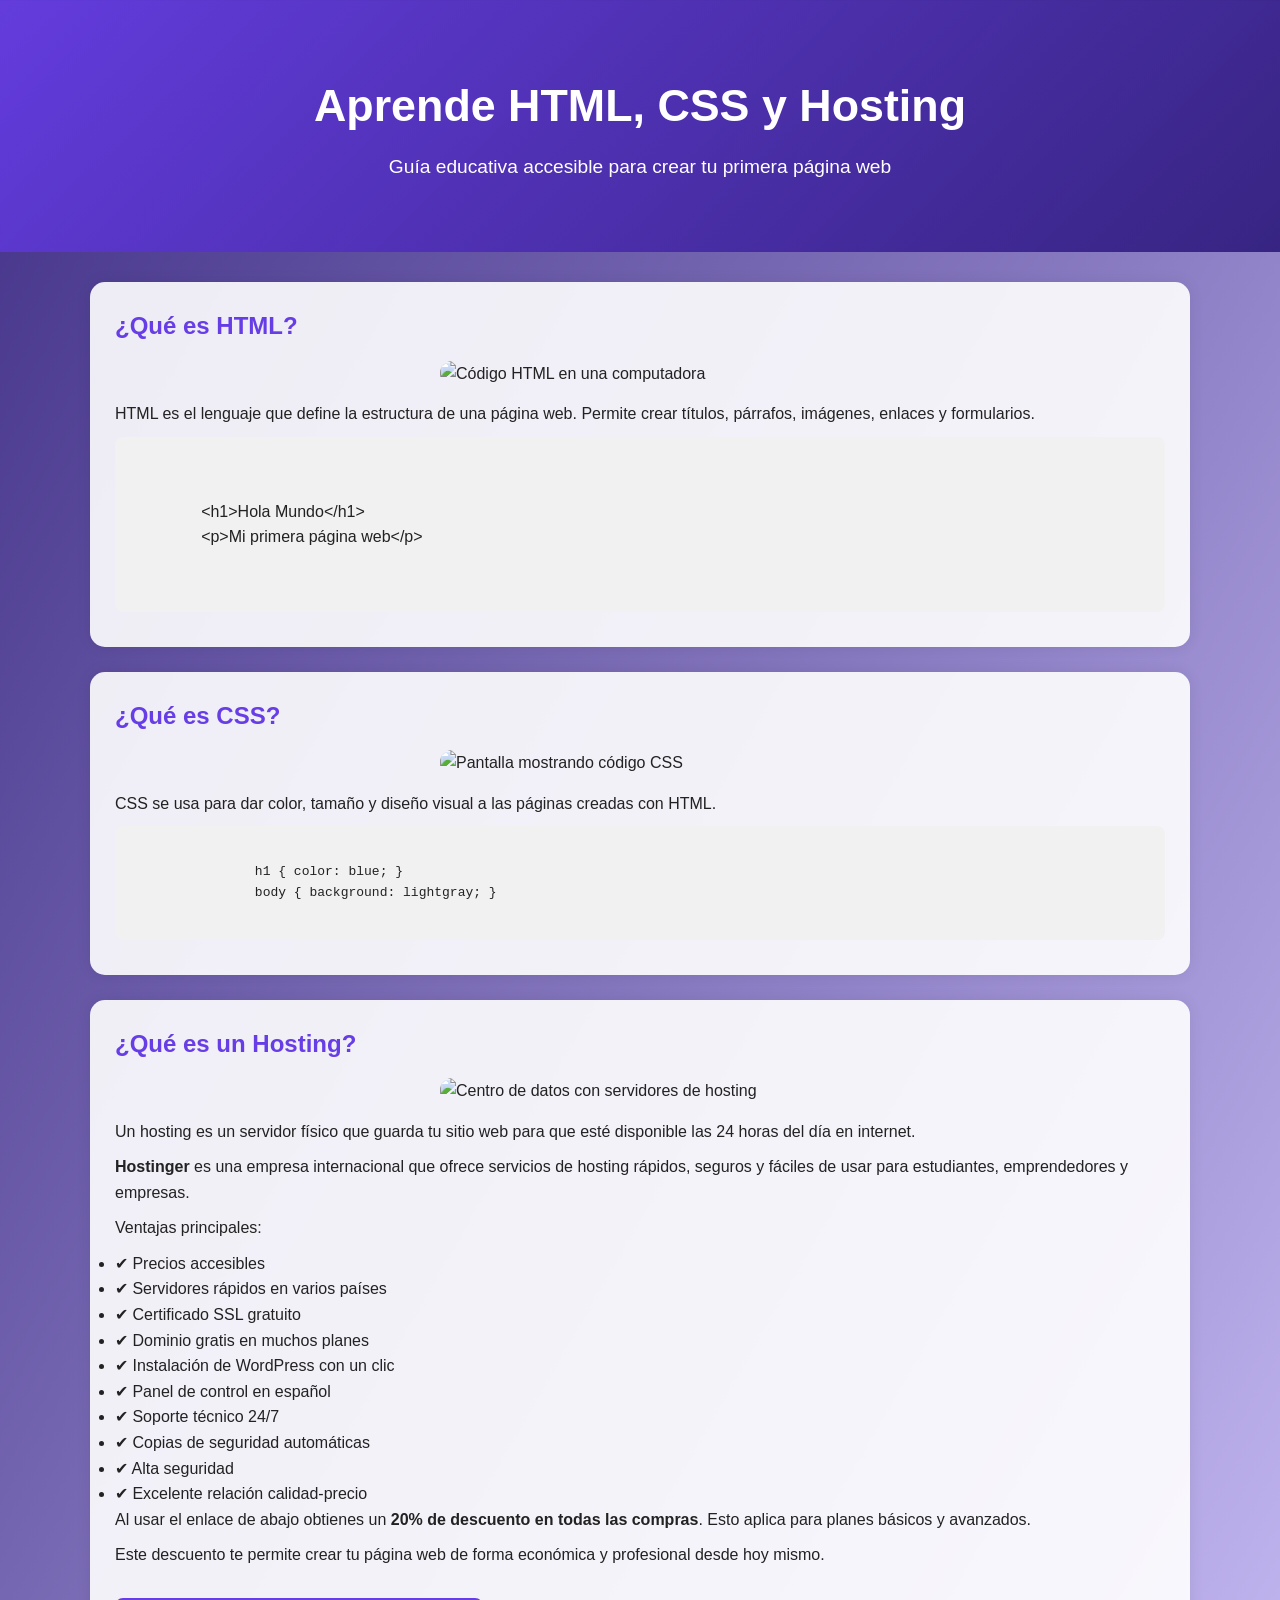
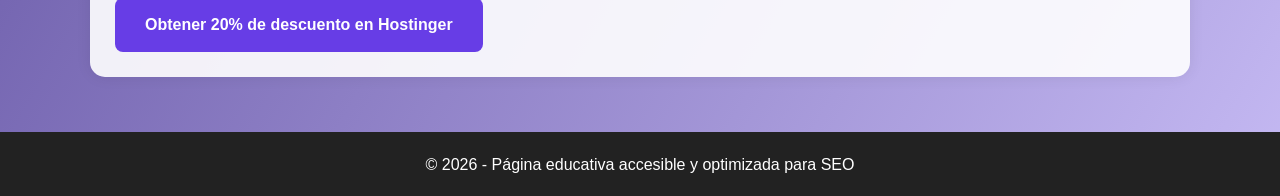
==== index.html @ 62711e07 "index" ====
<!DOCTYPE html>
<html lang="es">

<head>
    <meta charset="UTF-8">

    <title>Aprender HTML, CSS y Hosting | Guía básica con descuento Hostinger</title>

    <meta name="description"
        content="Aprende qué es HTML, CSS y qué es un hosting. Descubre las ventajas de Hostinger y obtén un 20% de descuento en todas las compras con nuestro enlace.">
    <meta name="keywords"
        content="HTML, CSS, hosting, Hostinger, aprender programación, crear página web, descuento hosting">
    <meta name="author" content="Leonardo Andrés Carmona Martínez">
    <meta name="viewport" content="width=device-width, initial-scale=1.0">

    <!-- SEO para redes sociales -->
    <meta property="og:title" content="Aprender HTML, CSS y Hosting">
    <meta property="og:description"
        content="Guía educativa para crear tu primera página web y obtener descuento en Hostinger">
    <meta property="og:type" content="website">
    <link rel="stylesheet" href="css/styles2.css">


</head>

<body>

    <header class="banner" role="banner">
        <h1 class="banner__titulo">Aprende HTML, CSS y Hosting</h1>
        <p class="banner__texto">Guía educativa accesible para crear tu primera página web</p>
    </header>

    <main class="contenedor" role="main">

        <section class="seccion" aria-labelledby="html">
            <h2 id="html" class="seccion__titulo">¿Qué es HTML?</h2>
            <img src="https://images.unsplash.com/photo-1518770660439-4636190af475" alt="Código HTML en una computadora"
                class="seccion__imagen">
            <p class="seccion__texto">
                HTML es el lenguaje que define la estructura de una página web. Permite crear títulos, párrafos,
                imágenes, enlaces y formularios.
            </p>
            <div class="ejemplo" aria-label="Ejemplo de código HTML">
                <code>
                &lt;h1&gt;Hola Mundo&lt;/h1&gt;
                &lt;p&gt;Mi primera página web&lt;/p&gt;
                </code>
            </div>
        </section>

        <section class="seccion" aria-labelledby="css">
            <h2 id="css" class="seccion__titulo">¿Qué es CSS?</h2>
            <img src="https://images.unsplash.com/photo-1555066931-4365d14bab8c" alt="Pantalla mostrando código CSS"
                class="seccion__imagen">
            <p class="seccion__texto">
                CSS se usa para dar color, tamaño y diseño visual a las páginas creadas con HTML.
            </p>
            <div class="ejemplo" aria-label="Ejemplo de código CSS">
                h1 { color: blue; }
                body { background: lightgray; }
            </div>
        </section>

        <section class="seccion" aria-labelledby="hosting">
            <h2 id="hosting" class="seccion__titulo">¿Qué es un Hosting?</h2>
            <img src="https://images.unsplash.com/photo-1581091870627-3b1d2c90a31e"
                alt="Centro de datos con servidores de hosting" class="seccion__imagen">

            <p class="seccion__texto">
                Un hosting es un servidor físico que guarda tu sitio web para que esté disponible las 24 horas del día
                en internet.
            </p>

            <p class="seccion__texto">
                <strong>Hostinger</strong> es una empresa internacional que ofrece servicios de hosting rápidos, seguros
                y fáciles de usar para estudiantes, emprendedores y empresas.
            </p>

            <p class="seccion__texto">Ventajas principales:</p>
            <ul>
                <li>✔ Precios accesibles</li>
                <li>✔ Servidores rápidos en varios países</li>
                <li>✔ Certificado SSL gratuito</li>
                <li>✔ Dominio gratis en muchos planes</li>
                <li>✔ Instalación de WordPress con un clic</li>
                <li>✔ Panel de control en español</li>
                <li>✔ Soporte técnico 24/7</li>
                <li>✔ Copias de seguridad automáticas</li>
                <li>✔ Alta seguridad</li>
                <li>✔ Excelente relación calidad-precio</li>
            </ul>

            <p class="seccion__texto">
                Al usar el enlace de abajo obtienes un <strong>20% de descuento en todas las compras</strong>.
                Esto aplica para planes básicos y avanzados.
            </p>

            <p class="seccion__texto">
                Este descuento te permite crear tu página web de forma económica y profesional desde hoy mismo.
            </p>

            <a href="https://www.hostinger.com" target="_blank" rel="noopener" class="boton"
                aria-label="Ir a Hostinger y obtener 20 por ciento de descuento">
                Obtener 20% de descuento en Hostinger
            </a>

        </section>

    </main>

    <footer class="pie" role="contentinfo">
        <p>© 2026 - Página educativa accesible y optimizada para SEO</p>
    </footer>

</body>

</html>
---- css/styles2.css ----
* {
    margin: 0;
    padding: 0;
    box-sizing: border-box;
    font-family: Arial, sans-serif;
}

body {
    background: linear-gradient(120deg, #2d1a7ae6, #beb1f1e6);
    color: #222;
    line-height: 1.6;
}

/* ===== ACCESIBILIDAD ===== */
:focus {
    outline: 3px solid #ff7a18;
}

/* ===== BANNER ===== */
.banner {
    background: linear-gradient(135deg, #673de6e6, #2d1a7ae6),
        url("https://images.unsplash.com/photo-1498050108023-c5249f4df085");
    background-size: cover;
    background-position: center;
    color: white;
    padding: 70px 20px;
    text-align: center;
}

.banner__titulo {
    font-size: 2.8rem;
}

.banner__texto {
    margin-top: 10px;
    font-size: 1.2rem;
}

/* ===== CONTENEDOR ===== */
.contenedor {
    width: 90%;
    max-width: 1100px;
    margin: auto;
    padding: 30px 0;
}

/* ===== SECCION ===== */
.seccion {
    background: rgba(255, 255, 255, 0.9);
    padding: 25px;
    margin-bottom: 25px;
    border-radius: 15px;
    box-shadow: 0 0 15px rgba(0, 0, 0, 0.08);
}

.seccion__titulo {
    color: #673de6;
    margin-bottom: 10px;
}

.seccion__texto {
    margin-bottom: 10px;
}

/* ===== IMAGEN ===== */
.seccion__imagen {
    width: 100%;
    max-width: 400px;
    display: block;
    margin: 15px auto;
    border-radius: 12px;
}

/* ===== EJEMPLO ===== */
.ejemplo {
    background: #f1f1f1;
    padding: 15px;
    border-radius: 8px;
    margin: 10px 0;
    font-family: monospace;
    white-space: pre-wrap;
}

/* ===== BOTON ===== */
.boton {
    display: inline-block;
    padding: 14px 30px;
    background-color: #673de6;
    color: white;
    text-decoration: none;
    border-radius: 8px;
    margin-top: 20px;
    font-weight: bold;
}

.boton:hover,
.boton:focus {
    background-color: #4b2bbf;
}

/* ===== PIE ===== */
.pie {
    background-color: #222;
    color: white;
    text-align: center;
    padding: 20px;
}

/* ===== RESPONSIVE ===== */
@media (max-width: 768px) {
    .banner__titulo {
        font-size: 2rem;
    }
}
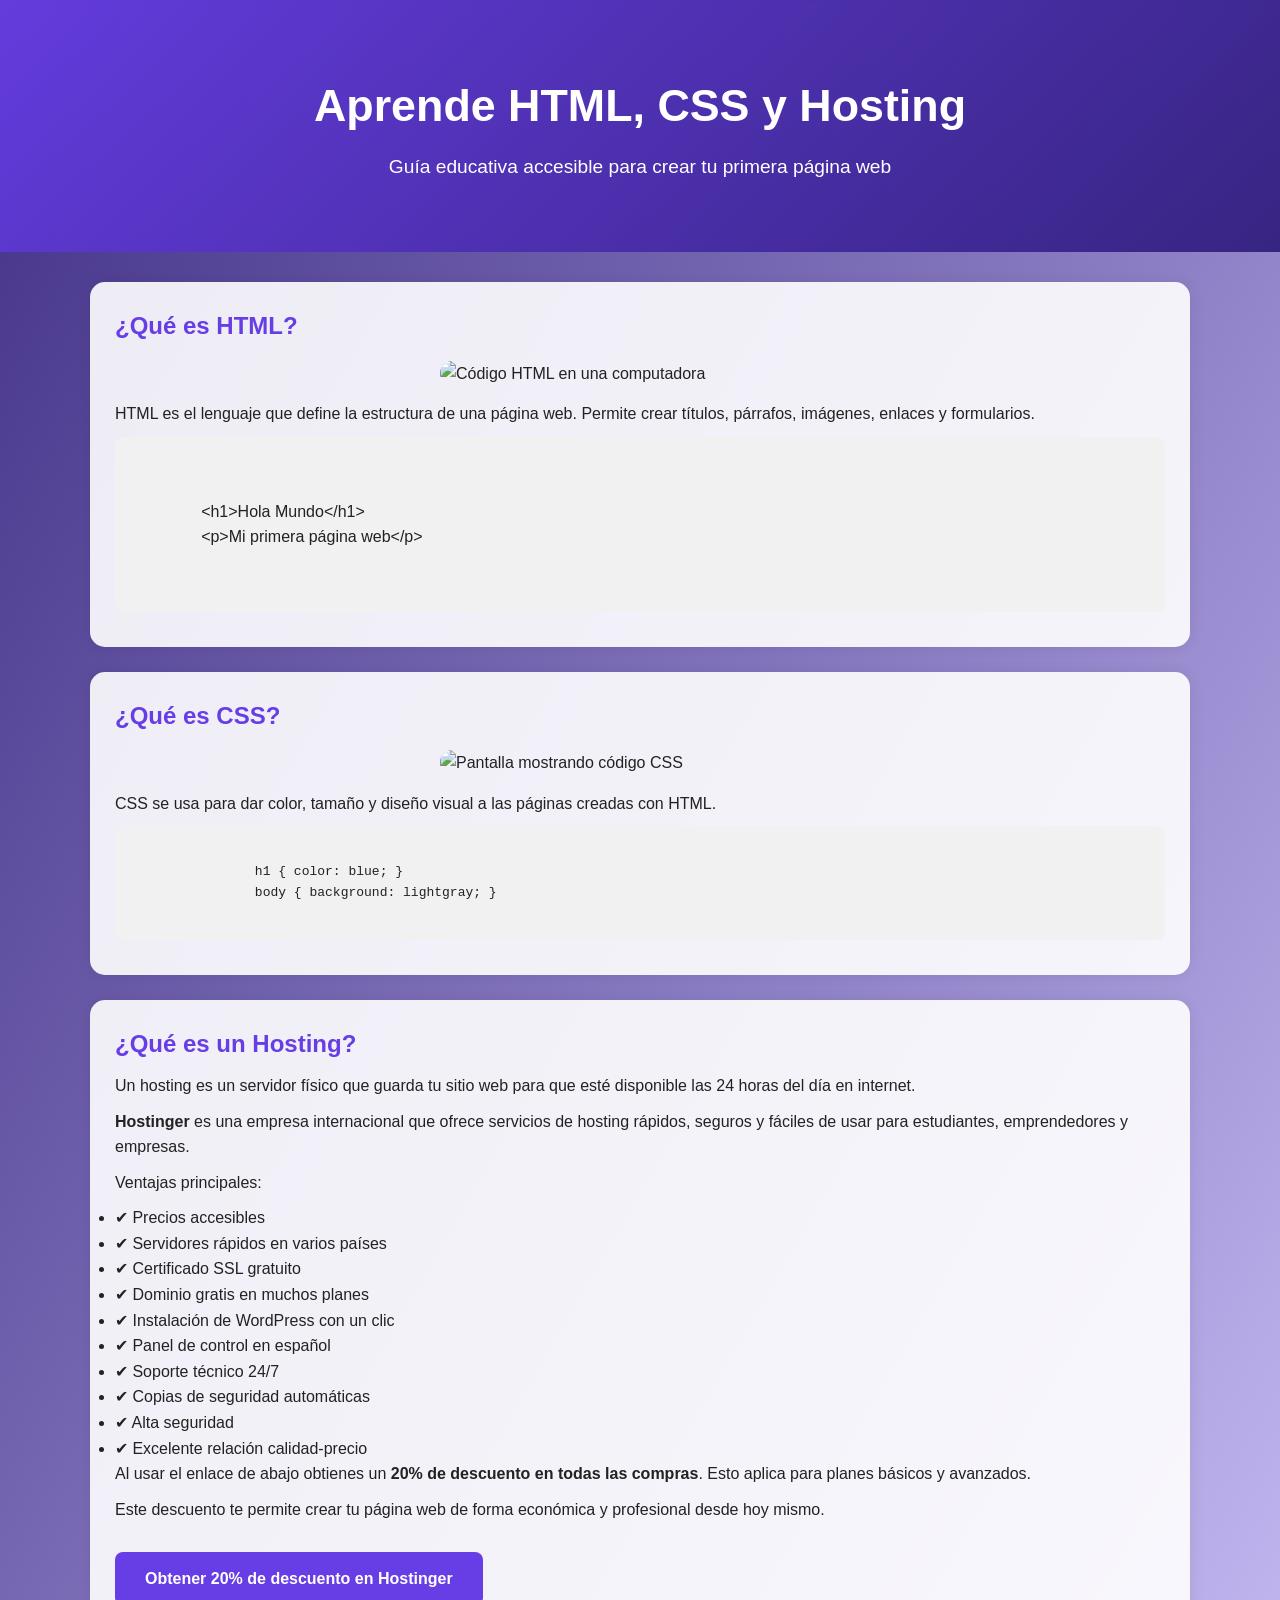
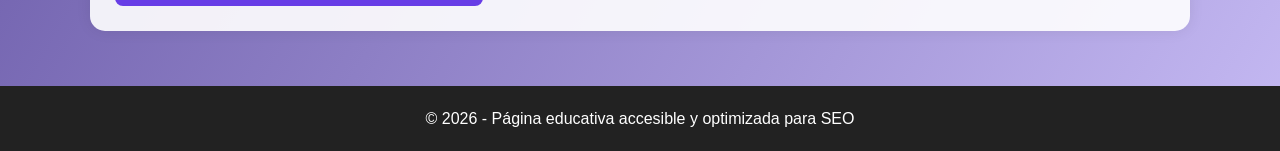
==== commit 041787bd: "modificado sin vinculo de imagen" ====
--- a/index.html
+++ b/index.html
@@ -63,8 +63,7 @@
 
         <section class="seccion" aria-labelledby="hosting">
             <h2 id="hosting" class="seccion__titulo">¿Qué es un Hosting?</h2>
-            <img src="https://images.unsplash.com/photo-1581091870627-3b1d2c90a31e"
-                alt="Centro de datos con servidores de hosting" class="seccion__imagen">
+           
 
             <p class="seccion__texto">
                 Un hosting es un servidor físico que guarda tu sitio web para que esté disponible las 24 horas del día
@@ -114,4 +113,5 @@
 
 </body>
 
-</html>+
+</html>
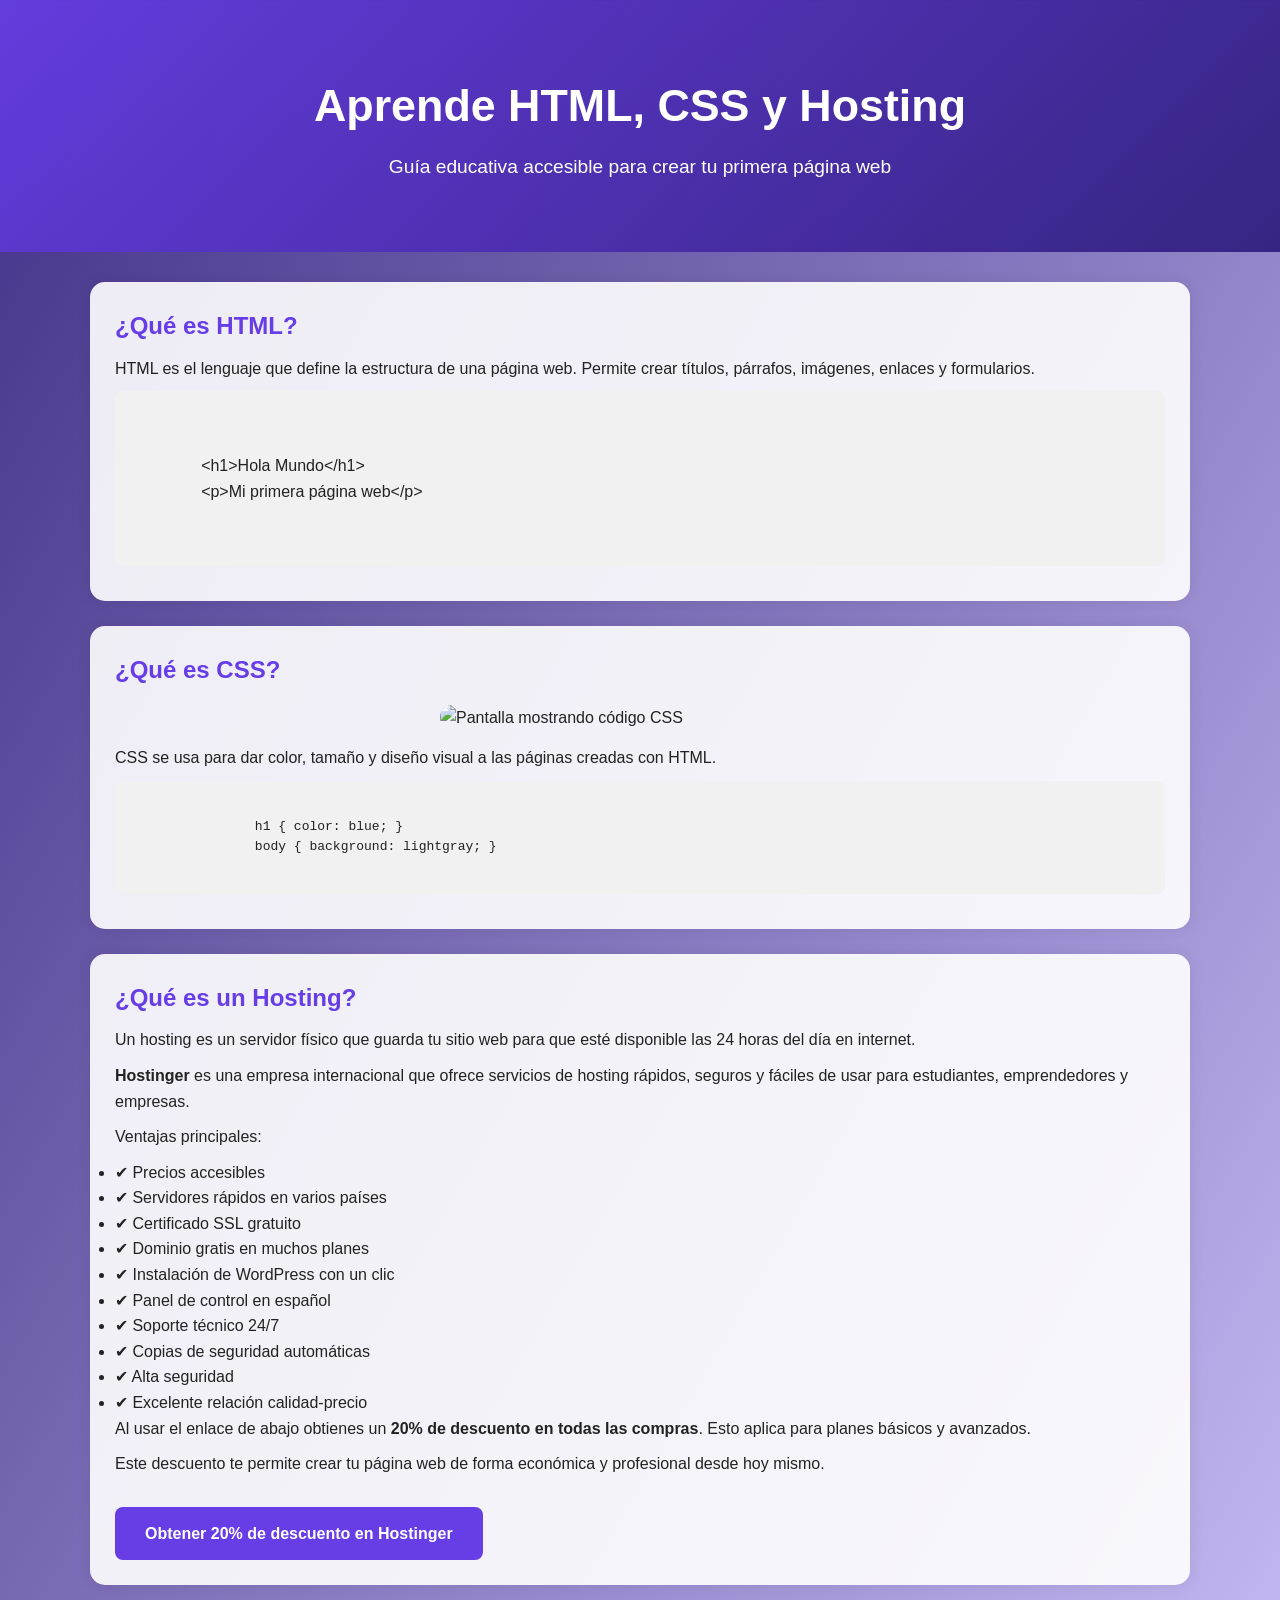
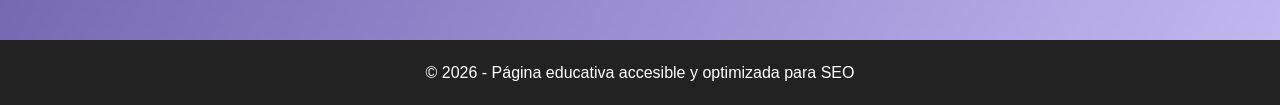
==== commit 9dd6ede7: "quito enlace primera imagen" ====
--- a/index.html
+++ b/index.html
@@ -34,8 +34,7 @@
 
         <section class="seccion" aria-labelledby="html">
             <h2 id="html" class="seccion__titulo">¿Qué es HTML?</h2>
-            <img src="https://images.unsplash.com/photo-1518770660439-4636190af475" alt="Código HTML en una computadora"
-                class="seccion__imagen">
+            
             <p class="seccion__texto">
                 HTML es el lenguaje que define la estructura de una página web. Permite crear títulos, párrafos,
                 imágenes, enlaces y formularios.
@@ -115,3 +114,4 @@
 
 
 </html>
+
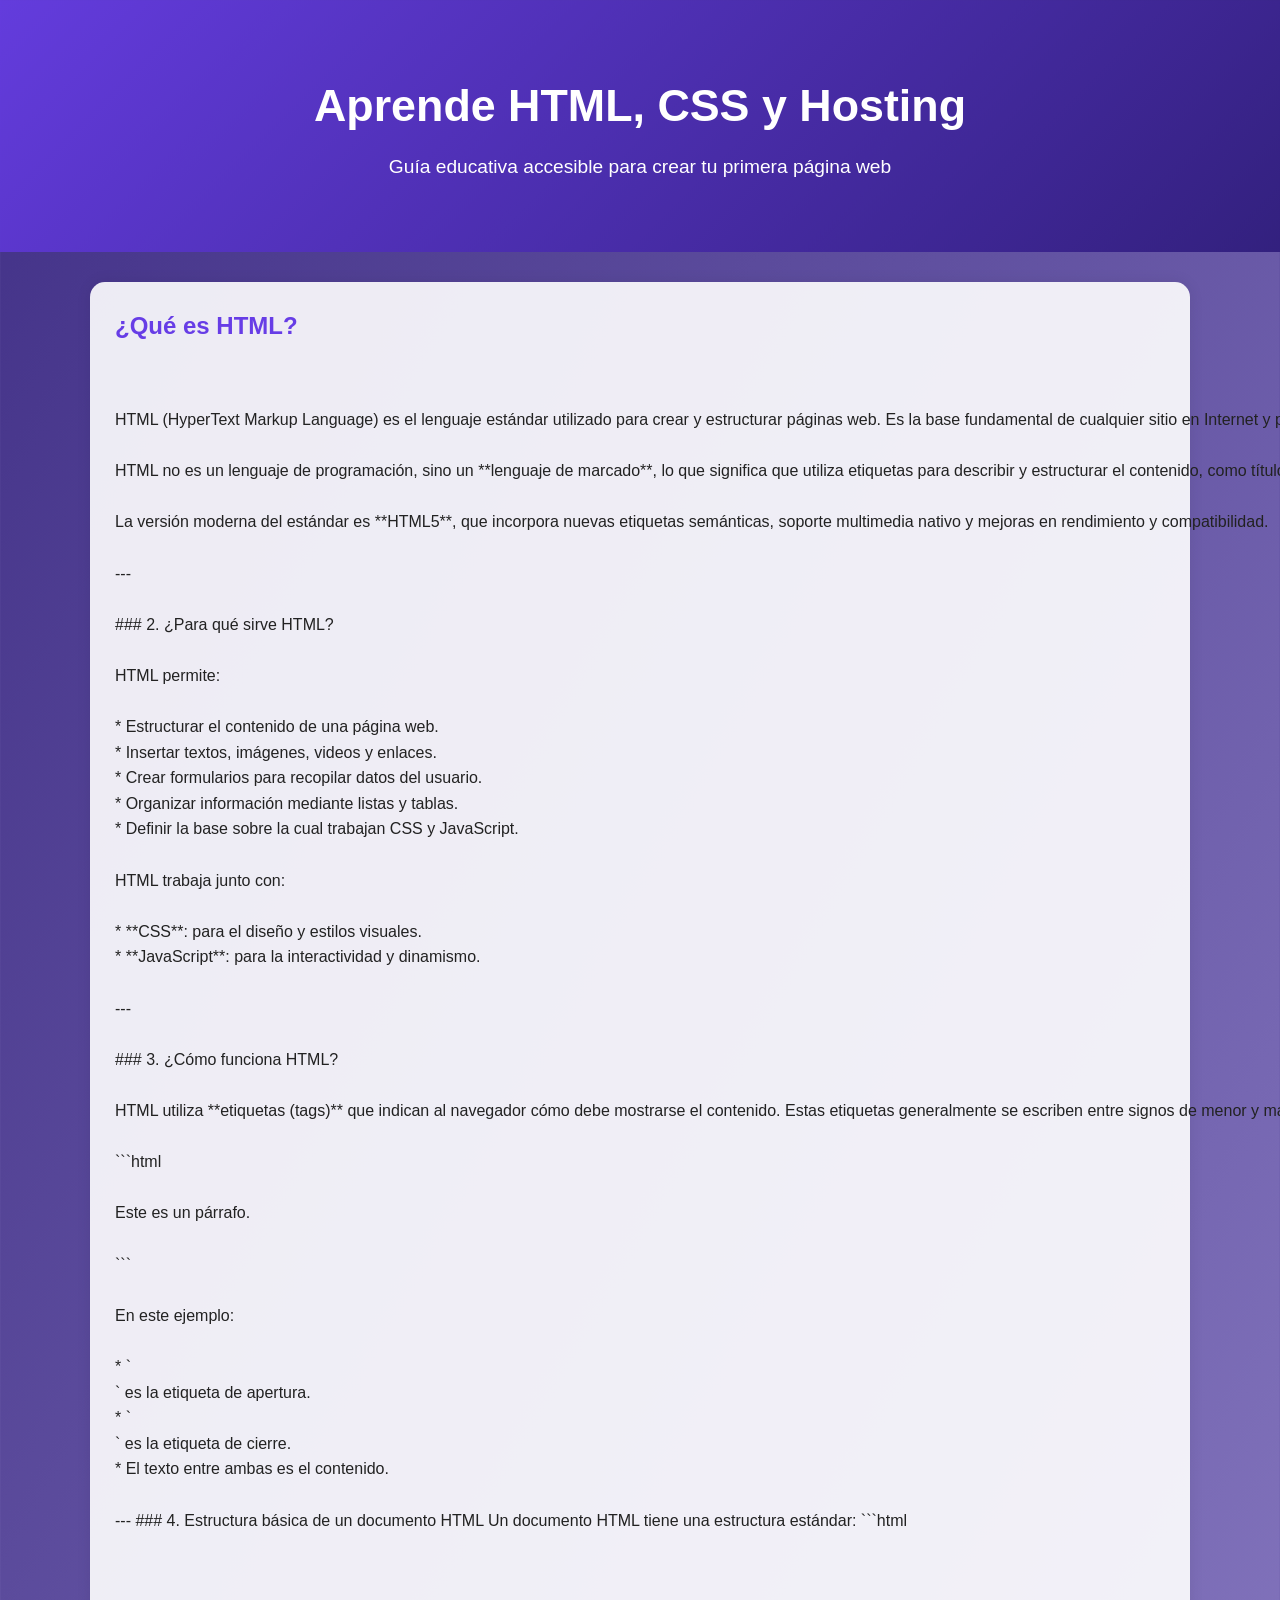
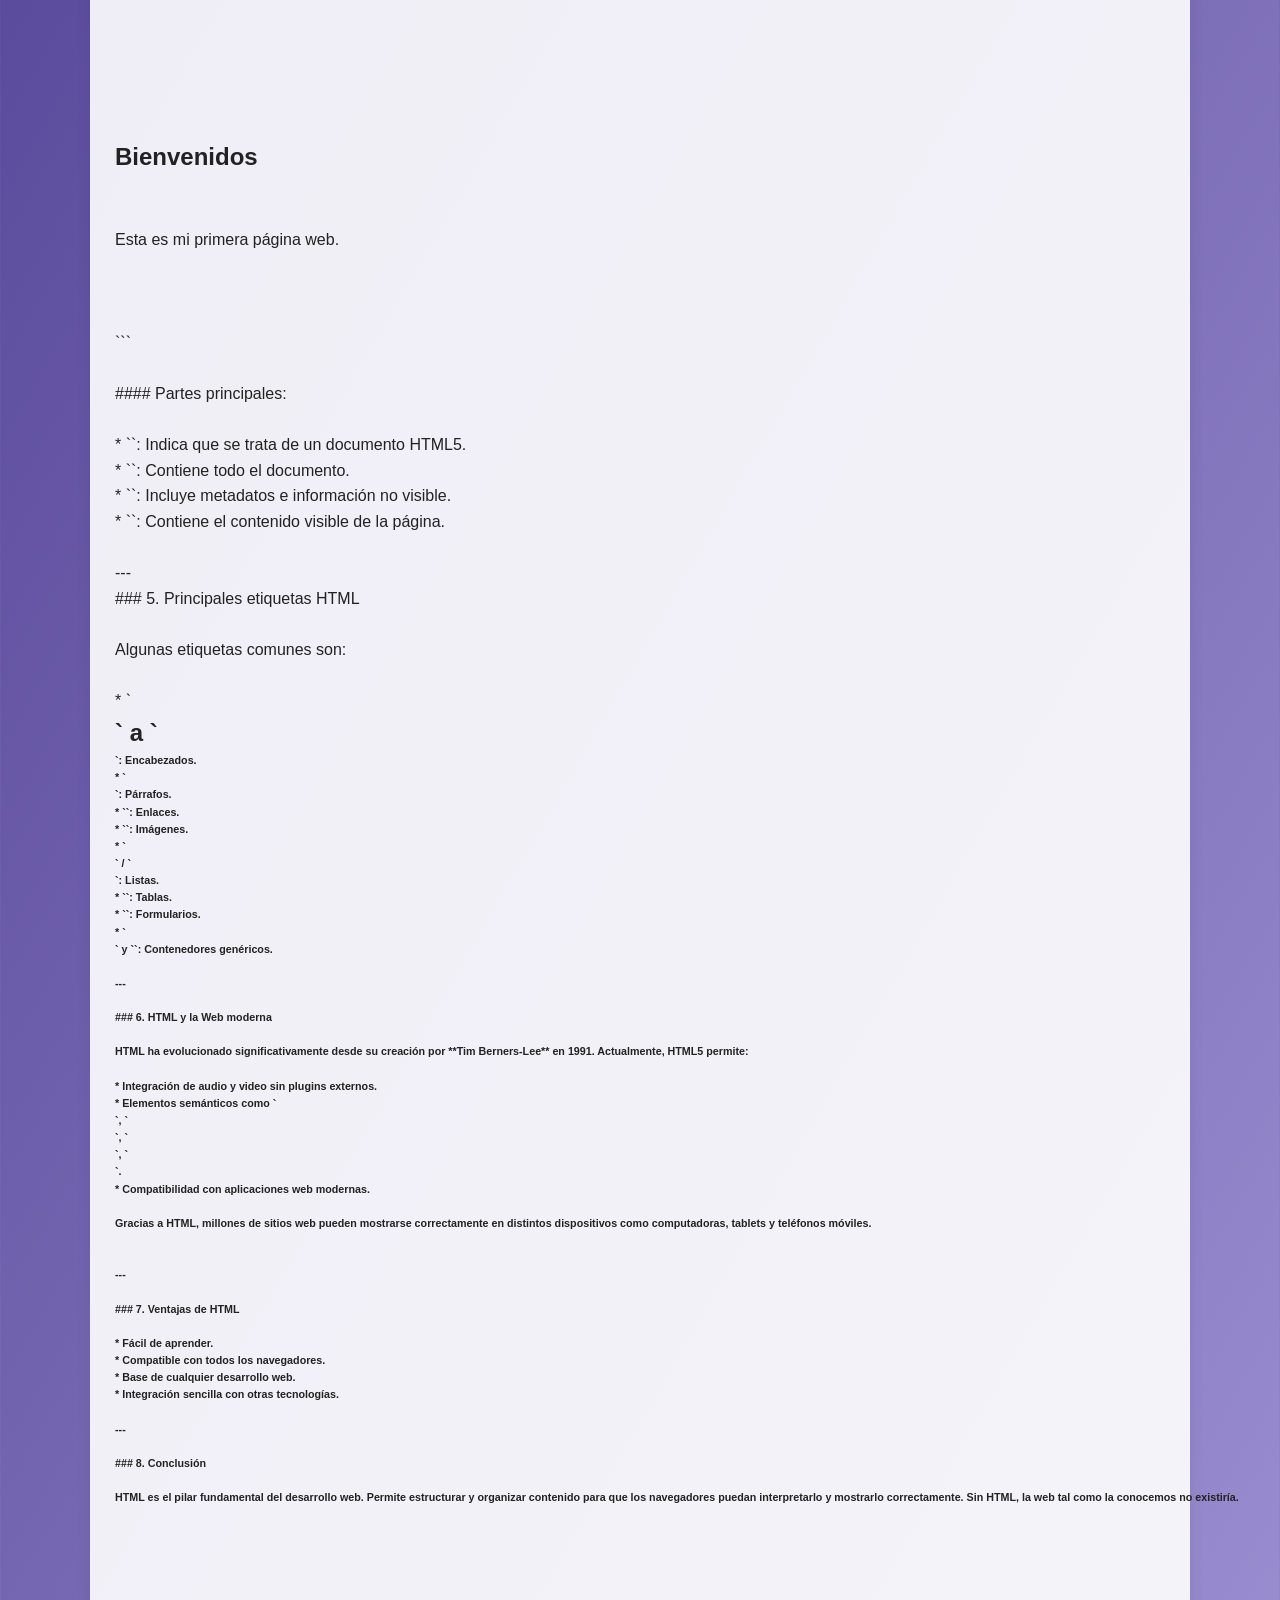
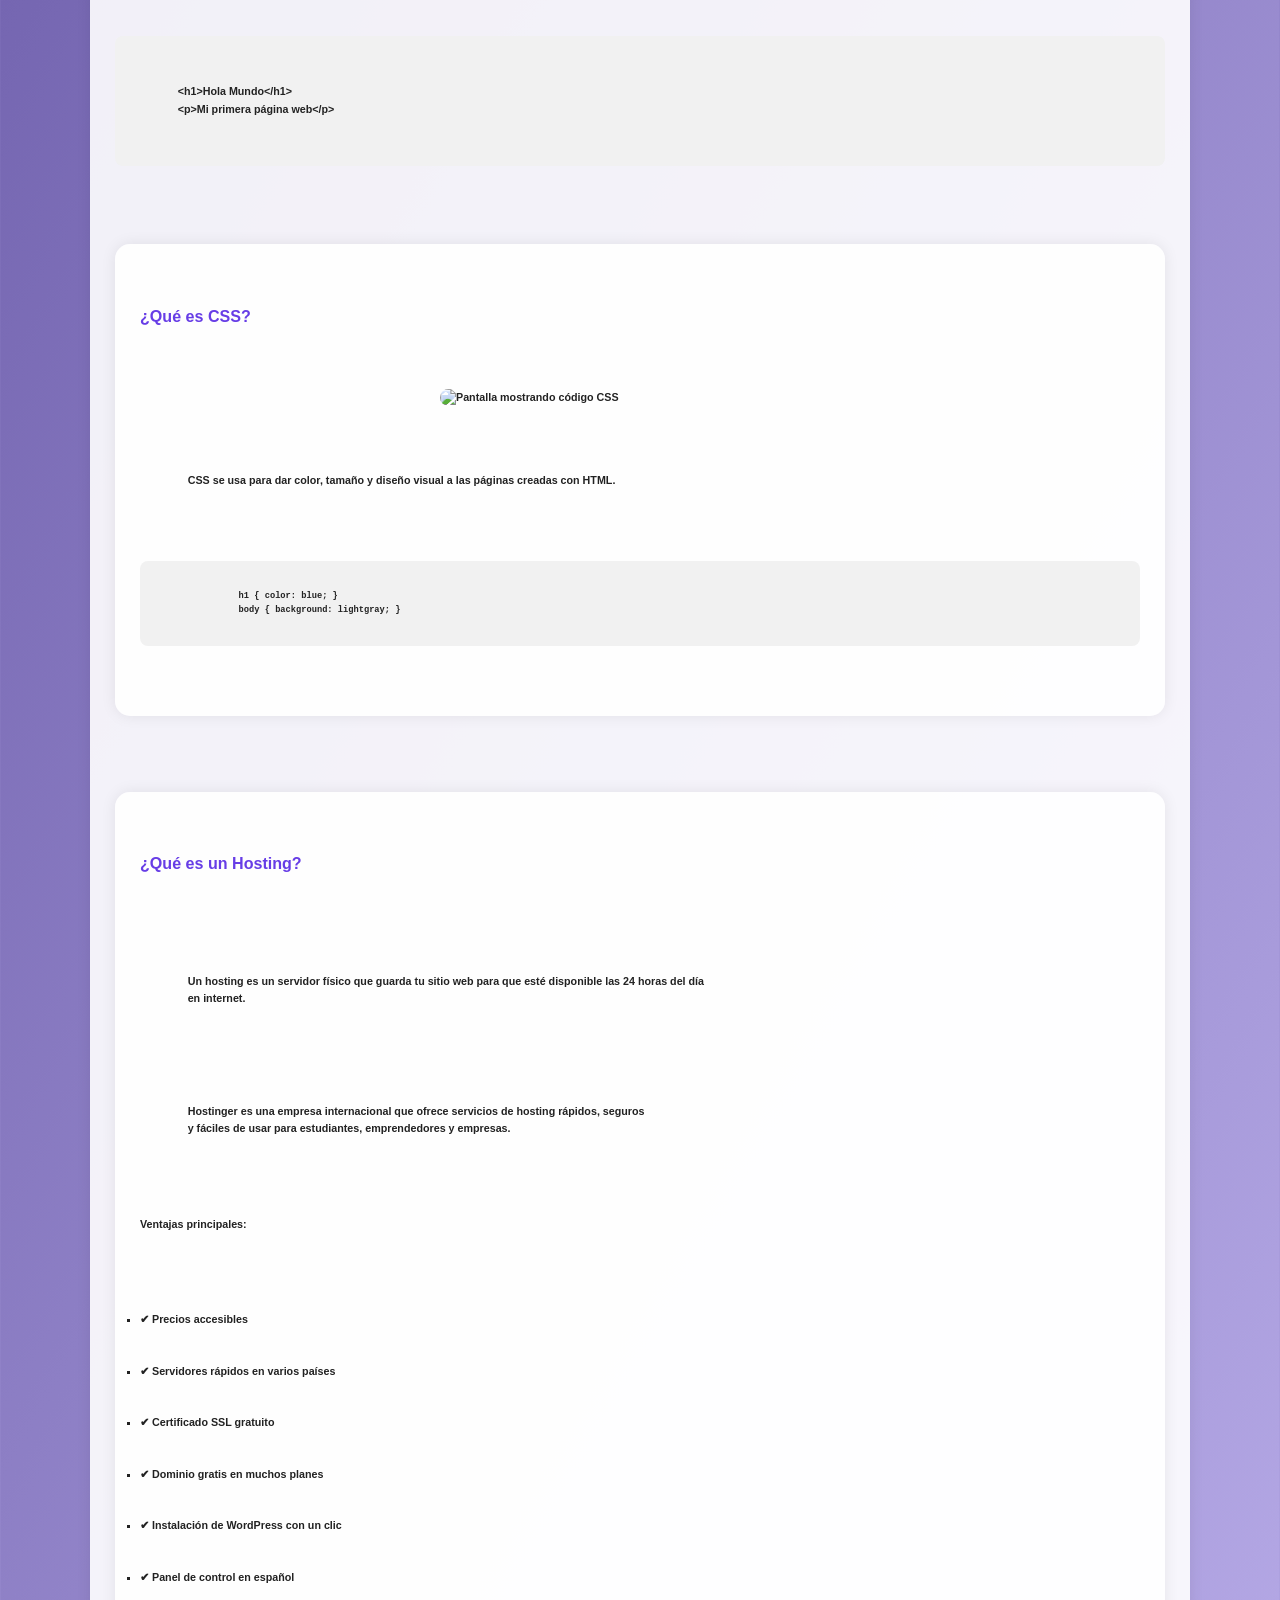
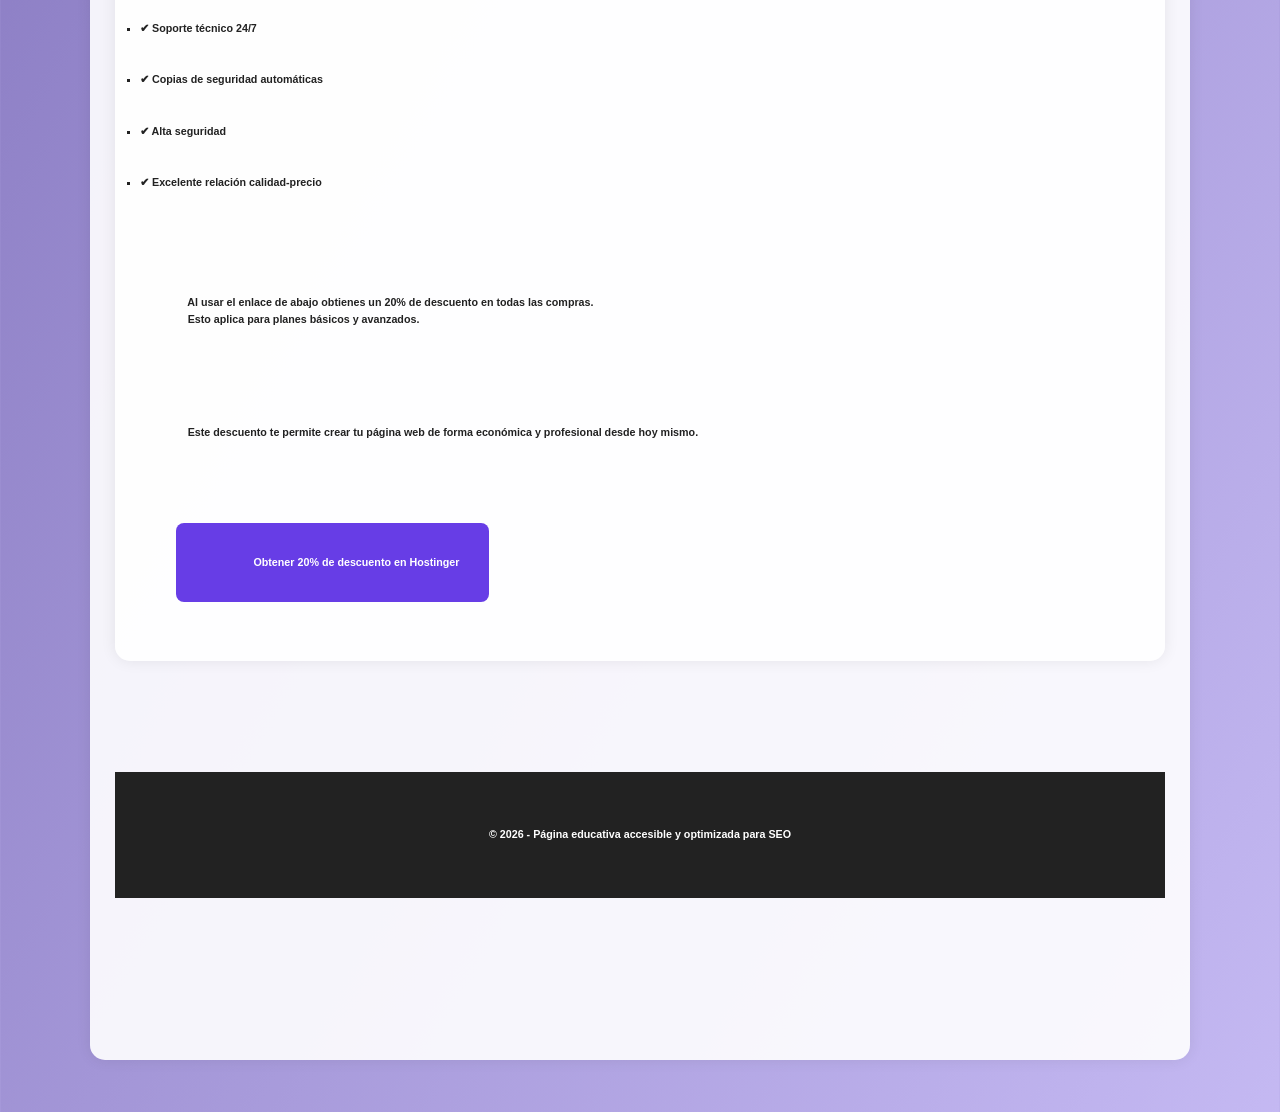
==== commit f161f15e: "con etiquetas code y pre" ====
--- a/index.html
+++ b/index.html
@@ -36,8 +36,124 @@
             <h2 id="html" class="seccion__titulo">¿Qué es HTML?</h2>
             
             <p class="seccion__texto">
-                HTML es el lenguaje que define la estructura de una página web. Permite crear títulos, párrafos,
-                imágenes, enlaces y formularios.
+             <pre>
+                      <code>
+
+HTML (HyperText Markup Language) es el lenguaje estándar utilizado para crear y estructurar páginas web. Es la base fundamental de cualquier sitio en Internet y permite definir la organización y el contenido que se muestra en los navegadores.
+
+HTML no es un lenguaje de programación, sino un **lenguaje de marcado**, lo que significa que utiliza etiquetas para describir y estructurar el contenido, como títulos, párrafos, imágenes, enlaces, tablas y formularios.
+
+La versión moderna del estándar es **HTML5**, que incorpora nuevas etiquetas semánticas, soporte multimedia nativo y mejoras en rendimiento y compatibilidad.
+
+---
+
+### 2. ¿Para qué sirve HTML?
+
+HTML permite:
+
+* Estructurar el contenido de una página web.
+* Insertar textos, imágenes, videos y enlaces.
+* Crear formularios para recopilar datos del usuario.
+* Organizar información mediante listas y tablas.
+* Definir la base sobre la cual trabajan CSS y JavaScript.
+
+HTML trabaja junto con:
+
+* **CSS**: para el diseño y estilos visuales.
+* **JavaScript**: para la interactividad y dinamismo.
+
+---
+
+### 3. ¿Cómo funciona HTML?
+
+HTML utiliza **etiquetas (tags)** que indican al navegador cómo debe mostrarse el contenido. Estas etiquetas generalmente se escriben entre signos de menor y mayor que:
+
+```html
+                      </code></pre>
+             <code><pre>
+<p>Este es un párrafo.</p>
+```
+
+En este ejemplo:
+
+* `<p>` es la etiqueta de apertura.
+* `</p>` es la etiqueta de cierre.
+* El texto entre ambas es el contenido.
+                  </code></pre>
+
+---
+
+### 4. Estructura básica de un documento HTML
+
+Un documento HTML tiene una estructura estándar:
+
+```html <code><pre>
+<!DOCTYPE html>
+<html>
+<head>
+    <meta charset="UTF-8">
+    <title>Mi página web</title>
+</head>
+<body>
+    <h1>Bienvenidos</h1>
+    <p>Esta es mi primera página web.</p>
+</body>
+</html>
+```
+ </code></pre>
+             <code><pre>
+#### Partes principales:
+
+* `<!DOCTYPE html>`: Indica que se trata de un documento HTML5.
+* `<html>`: Contiene todo el documento.
+* `<head>`: Incluye metadatos e información no visible.
+* `<body>`: Contiene el contenido visible de la página.
+ </code></pre>
+---
+ <code><pre>
+### 5. Principales etiquetas HTML
+
+Algunas etiquetas comunes son:
+
+* `<h1>` a `<h6>`: Encabezados.
+* `<p>`: Párrafos.
+* `<a>`: Enlaces.
+* `<img>`: Imágenes.
+* `<ul>` / `<ol>`: Listas.
+* `<table>`: Tablas.
+* `<form>`: Formularios.
+* `<div>` y `<span>`: Contenedores genéricos.
+ </code></pre>
+---
+ <code><pre>
+### 6. HTML y la Web moderna
+
+HTML ha evolucionado significativamente desde su creación por **Tim Berners-Lee** en 1991. Actualmente, HTML5 permite:
+
+* Integración de audio y video sin plugins externos.
+* Elementos semánticos como `<header>`, `<section>`, `<article>`, `<footer>`.
+* Compatibilidad con aplicaciones web modernas.
+
+Gracias a HTML, millones de sitios web pueden mostrarse correctamente en distintos dispositivos como computadoras, tablets y teléfonos móviles.
+ </code></pre>
+---
+
+### 7. Ventajas de HTML
+
+* Fácil de aprender.
+* Compatible con todos los navegadores.
+* Base de cualquier desarrollo web.
+* Integración sencilla con otras tecnologías.
+
+---
+
+### 8. Conclusión
+
+HTML es el pilar fundamental del desarrollo web. Permite estructurar y organizar contenido para que los navegadores puedan interpretarlo y mostrarlo correctamente. Sin HTML, la web tal como la conocemos no existiría.
+
+</code>
+    </pre>
+
             </p>
             <div class="ejemplo" aria-label="Ejemplo de código HTML">
                 <code>
@@ -115,3 +231,4 @@
 
 </html>
 
+
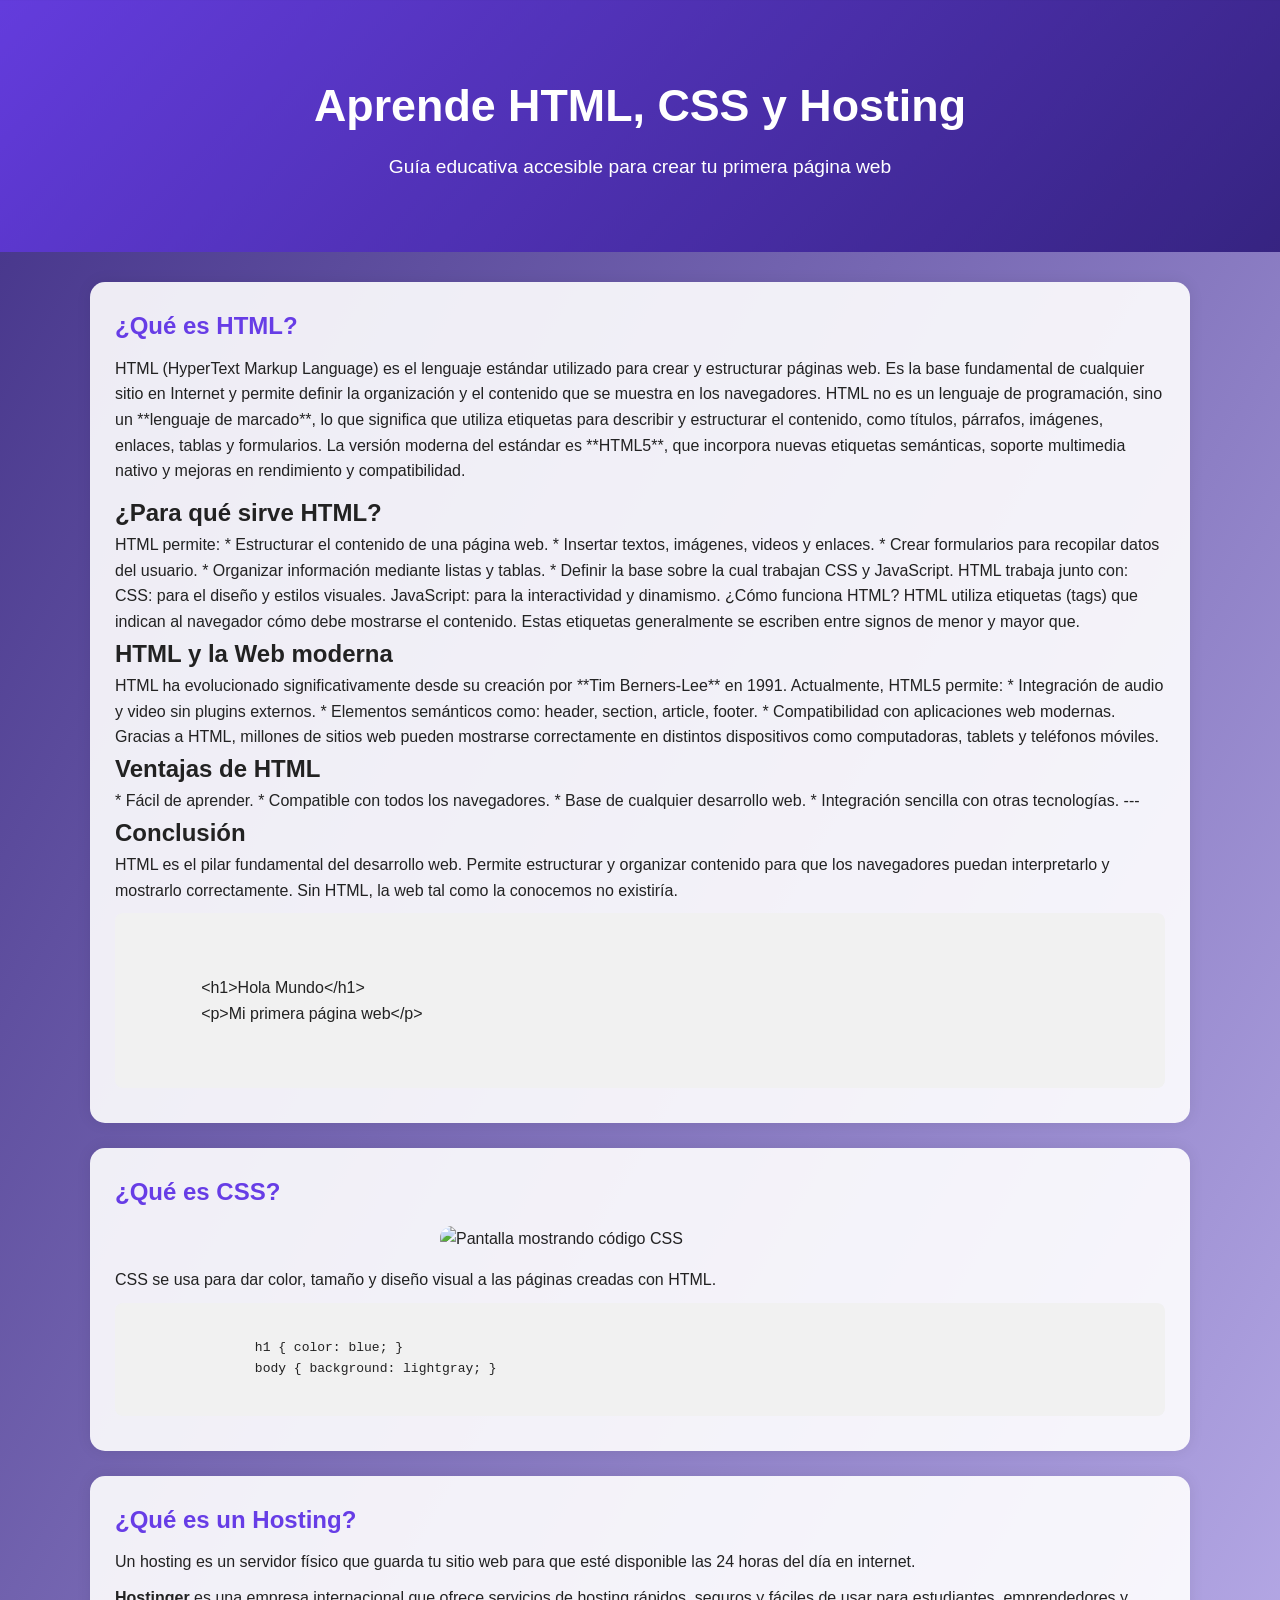
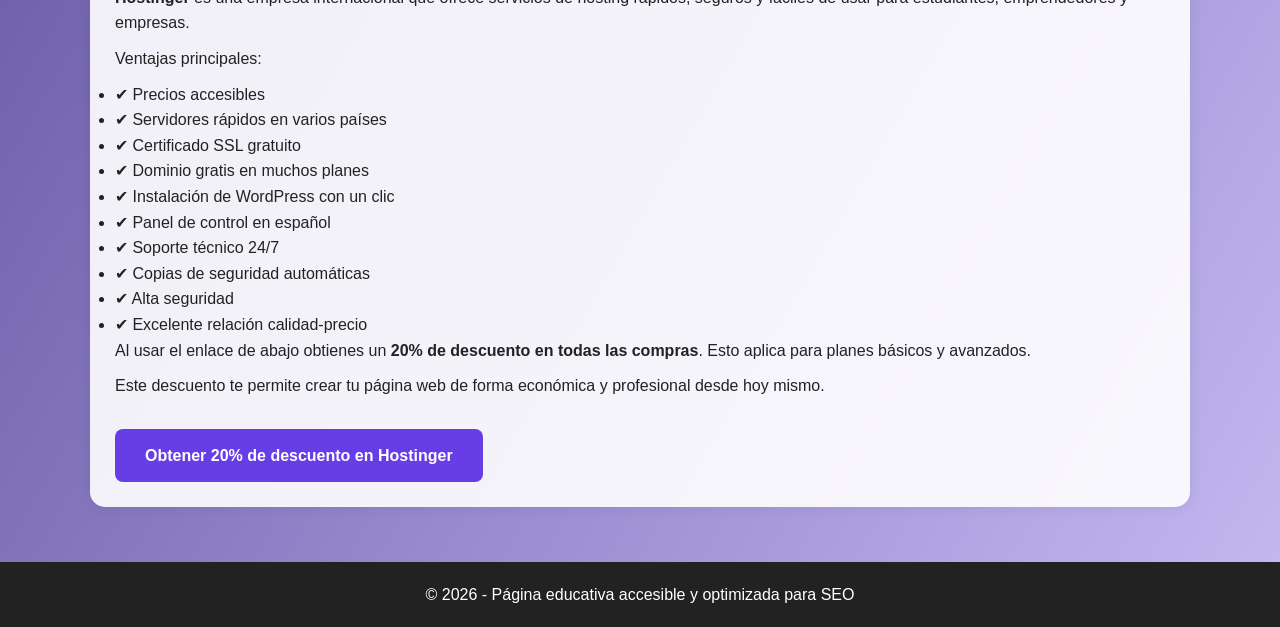
==== commit cf7c6121: "sin ejemplos de codigo" ====
--- a/index.html
+++ b/index.html
@@ -36,18 +36,20 @@
             <h2 id="html" class="seccion__titulo">¿Qué es HTML?</h2>
             
             <p class="seccion__texto">
-             <pre>
-                      <code>
+            
 
-HTML (HyperText Markup Language) es el lenguaje estándar utilizado para crear y estructurar páginas web. Es la base fundamental de cualquier sitio en Internet y permite definir la organización y el contenido que se muestra en los navegadores.
+HTML (HyperText Markup Language) es el lenguaje estándar utilizado para crear y estructurar páginas web. 
+Es la base fundamental de cualquier sitio en Internet y permite definir la organización y el contenido 
+que se muestra en los navegadores.
 
-HTML no es un lenguaje de programación, sino un **lenguaje de marcado**, lo que significa que utiliza etiquetas para describir y estructurar el contenido, como títulos, párrafos, imágenes, enlaces, tablas y formularios.
+HTML no es un lenguaje de programación, sino un **lenguaje de marcado**, 
+lo que significa que utiliza etiquetas para describir y estructurar el contenido, 
+como títulos, párrafos, imágenes, enlaces, tablas y formularios.
 
-La versión moderna del estándar es **HTML5**, que incorpora nuevas etiquetas semánticas, soporte multimedia nativo y mejoras en rendimiento y compatibilidad.
+La versión moderna del estándar es **HTML5**, que incorpora nuevas etiquetas semánticas,
+soporte multimedia nativo y mejoras en rendimiento y compatibilidad.
 
----
-
-### 2. ¿Para qué sirve HTML?
+<h2>¿Para qué sirve HTML?</h2>
 
 HTML permite:
 
@@ -59,86 +61,28 @@
 
 HTML trabaja junto con:
 
-* **CSS**: para el diseño y estilos visuales.
-* **JavaScript**: para la interactividad y dinamismo.
+CSS: para el diseño y estilos visuales.
+JavaScript: para la interactividad y dinamismo.
 
----
 
-### 3. ¿Cómo funciona HTML?
+¿Cómo funciona HTML?
 
-HTML utiliza **etiquetas (tags)** que indican al navegador cómo debe mostrarse el contenido. Estas etiquetas generalmente se escriben entre signos de menor y mayor que:
+HTML utiliza etiquetas (tags) que indican al navegador cómo debe mostrarse el contenido. 
+Estas etiquetas generalmente se escriben entre signos de menor y mayor que.
 
-```html
-                      </code></pre>
-             <code><pre>
-<p>Este es un párrafo.</p>
-```
 
-En este ejemplo:
-
-* `<p>` es la etiqueta de apertura.
-* `</p>` es la etiqueta de cierre.
-* El texto entre ambas es el contenido.
-                  </code></pre>
-
----
-
-### 4. Estructura básica de un documento HTML
-
-Un documento HTML tiene una estructura estándar:
-
-```html <code><pre>
-<!DOCTYPE html>
-<html>
-<head>
-    <meta charset="UTF-8">
-    <title>Mi página web</title>
-</head>
-<body>
-    <h1>Bienvenidos</h1>
-    <p>Esta es mi primera página web.</p>
-</body>
-</html>
-```
- </code></pre>
-             <code><pre>
-#### Partes principales:
-
-* `<!DOCTYPE html>`: Indica que se trata de un documento HTML5.
-* `<html>`: Contiene todo el documento.
-* `<head>`: Incluye metadatos e información no visible.
-* `<body>`: Contiene el contenido visible de la página.
- </code></pre>
----
- <code><pre>
-### 5. Principales etiquetas HTML
-
-Algunas etiquetas comunes son:
-
-* `<h1>` a `<h6>`: Encabezados.
-* `<p>`: Párrafos.
-* `<a>`: Enlaces.
-* `<img>`: Imágenes.
-* `<ul>` / `<ol>`: Listas.
-* `<table>`: Tablas.
-* `<form>`: Formularios.
-* `<div>` y `<span>`: Contenedores genéricos.
- </code></pre>
----
- <code><pre>
-### 6. HTML y la Web moderna
+<h2>HTML y la Web moderna</h2>
 
 HTML ha evolucionado significativamente desde su creación por **Tim Berners-Lee** en 1991. Actualmente, HTML5 permite:
 
 * Integración de audio y video sin plugins externos.
-* Elementos semánticos como `<header>`, `<section>`, `<article>`, `<footer>`.
+* Elementos semánticos como: header, section, article, footer.
 * Compatibilidad con aplicaciones web modernas.
 
-Gracias a HTML, millones de sitios web pueden mostrarse correctamente en distintos dispositivos como computadoras, tablets y teléfonos móviles.
- </code></pre>
----
+Gracias a HTML, millones de sitios web pueden mostrarse correctamente en distintos dispositivos como computadoras,
+tablets y teléfonos móviles.
 
-### 7. Ventajas de HTML
+<h2>Ventajas de HTML</h2>
 
 * Fácil de aprender.
 * Compatible con todos los navegadores.
@@ -147,12 +91,10 @@
 
 ---
 
-### 8. Conclusión
+<h2>Conclusión</h2>
 
-HTML es el pilar fundamental del desarrollo web. Permite estructurar y organizar contenido para que los navegadores puedan interpretarlo y mostrarlo correctamente. Sin HTML, la web tal como la conocemos no existiría.
-
-</code>
-    </pre>
+HTML es el pilar fundamental del desarrollo web. Permite estructurar y organizar contenido para que los navegadores
+puedan interpretarlo y mostrarlo correctamente. Sin HTML, la web tal como la conocemos no existiría.
 
             </p>
             <div class="ejemplo" aria-label="Ejemplo de código HTML">
@@ -232,3 +174,4 @@
 </html>
 
 
+
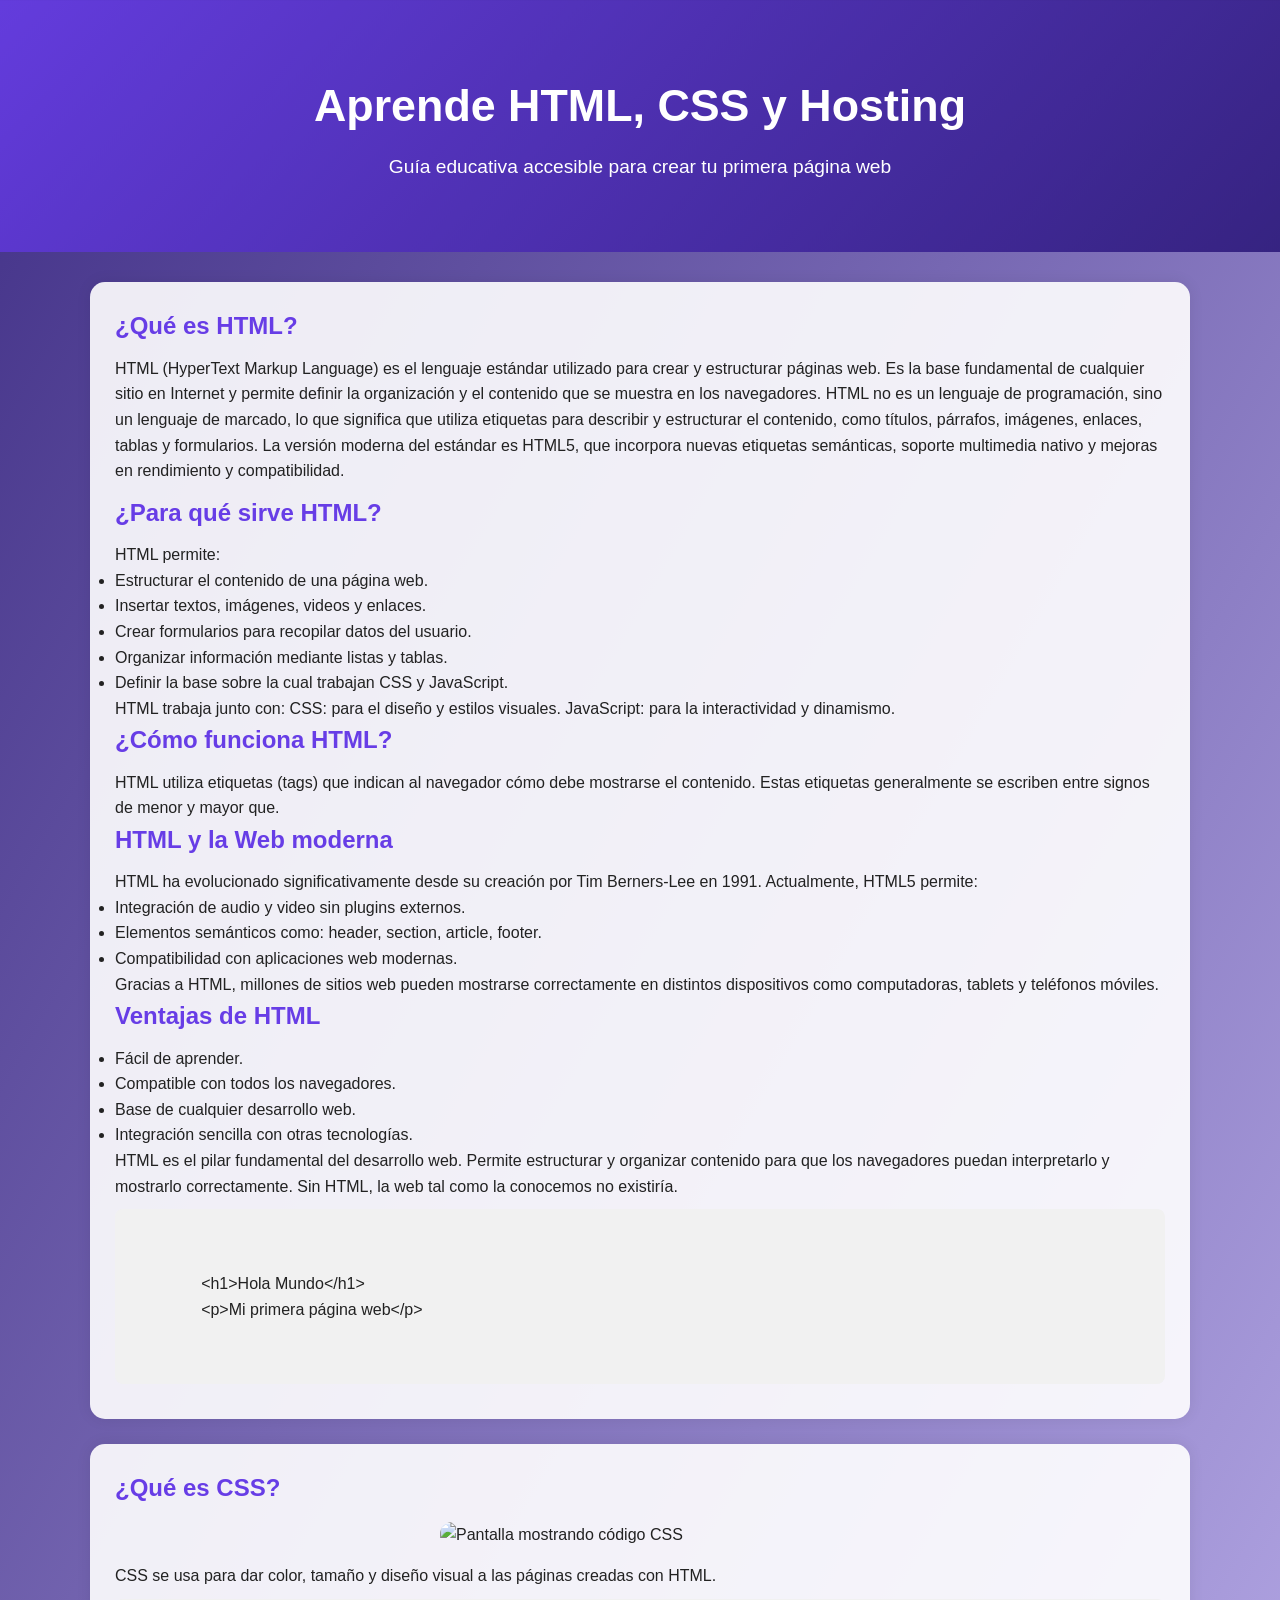
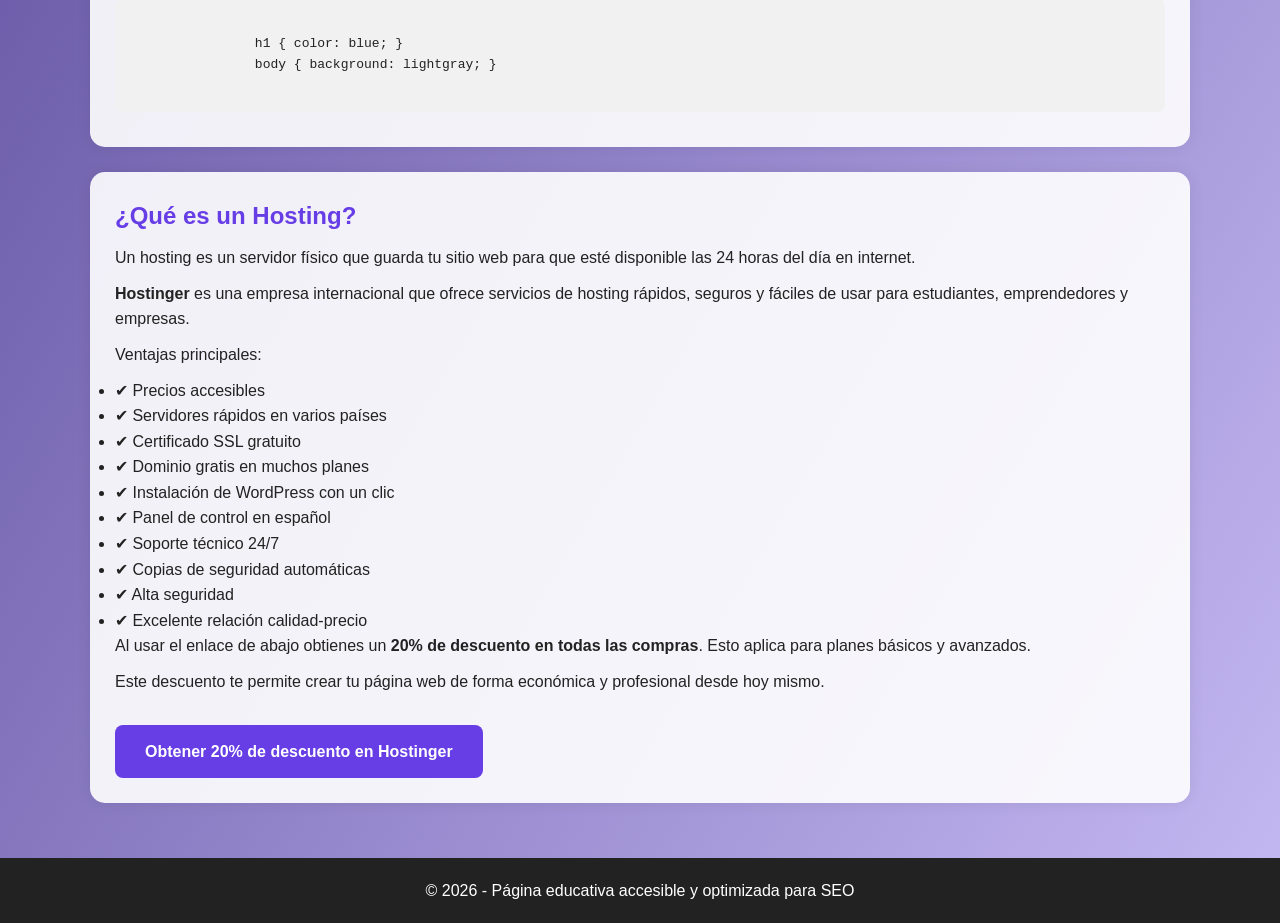
==== commit ed6d97e4: "organizando con listas" ====
--- a/index.html
+++ b/index.html
@@ -42,57 +42,55 @@
 Es la base fundamental de cualquier sitio en Internet y permite definir la organización y el contenido 
 que se muestra en los navegadores.
 
-HTML no es un lenguaje de programación, sino un **lenguaje de marcado**, 
+HTML no es un lenguaje de programación, sino un lenguaje de marcado, 
 lo que significa que utiliza etiquetas para describir y estructurar el contenido, 
 como títulos, párrafos, imágenes, enlaces, tablas y formularios.
 
-La versión moderna del estándar es **HTML5**, que incorpora nuevas etiquetas semánticas,
+La versión moderna del estándar es HTML5, que incorpora nuevas etiquetas semánticas,
 soporte multimedia nativo y mejoras en rendimiento y compatibilidad.
 
-<h2>¿Para qué sirve HTML?</h2>
+<h2 class="seccion__titulo">¿Para qué sirve HTML?</h2>
 
 HTML permite:
-
-* Estructurar el contenido de una página web.
-* Insertar textos, imágenes, videos y enlaces.
-* Crear formularios para recopilar datos del usuario.
-* Organizar información mediante listas y tablas.
-* Definir la base sobre la cual trabajan CSS y JavaScript.
-
+<ul>
+<li>Estructurar el contenido de una página web.</li>
+<li>Insertar textos, imágenes, videos y enlaces.</li>
+<li>Crear formularios para recopilar datos del usuario.</li>
+<li>Organizar información mediante listas y tablas.</li>
+<li>Definir la base sobre la cual trabajan CSS y JavaScript.</li>
+</ul>
 HTML trabaja junto con:
 
 CSS: para el diseño y estilos visuales.
 JavaScript: para la interactividad y dinamismo.
 
 
-¿Cómo funciona HTML?
+<h2  class="seccion__titulo">¿Cómo funciona HTML?</h2>
 
 HTML utiliza etiquetas (tags) que indican al navegador cómo debe mostrarse el contenido. 
 Estas etiquetas generalmente se escriben entre signos de menor y mayor que.
 
 
-<h2>HTML y la Web moderna</h2>
+<h2 class="seccion__titulo">HTML y la Web moderna</h2>
 
-HTML ha evolucionado significativamente desde su creación por **Tim Berners-Lee** en 1991. Actualmente, HTML5 permite:
+HTML ha evolucionado significativamente desde su creación por Tim Berners-Lee en 1991. Actualmente, HTML5 permite:
 
-* Integración de audio y video sin plugins externos.
-* Elementos semánticos como: header, section, article, footer.
-* Compatibilidad con aplicaciones web modernas.
-
+<ul>            
+<li>Integración de audio y video sin plugins externos.</li> 
+<li>Elementos semánticos como: header, section, article, footer.</li> 
+<li>Compatibilidad con aplicaciones web modernas.</li> 
+</ul>
+            
 Gracias a HTML, millones de sitios web pueden mostrarse correctamente en distintos dispositivos como computadoras,
 tablets y teléfonos móviles.
 
-<h2>Ventajas de HTML</h2>
-
-* Fácil de aprender.
-* Compatible con todos los navegadores.
-* Base de cualquier desarrollo web.
-* Integración sencilla con otras tecnologías.
-
----
-
-<h2>Conclusión</h2>
-
+<h2  class="seccion__titulo">Ventajas de HTML</h2>
+<ul>
+<li>Fácil de aprender.</li>
+<li>Compatible con todos los navegadores.</li>
+<li>Base de cualquier desarrollo web.</li>
+<li>Integración sencilla con otras tecnologías.</li>
+</ul>
 HTML es el pilar fundamental del desarrollo web. Permite estructurar y organizar contenido para que los navegadores
 puedan interpretarlo y mostrarlo correctamente. Sin HTML, la web tal como la conocemos no existiría.
 
@@ -175,3 +173,4 @@
 
 
 
+
